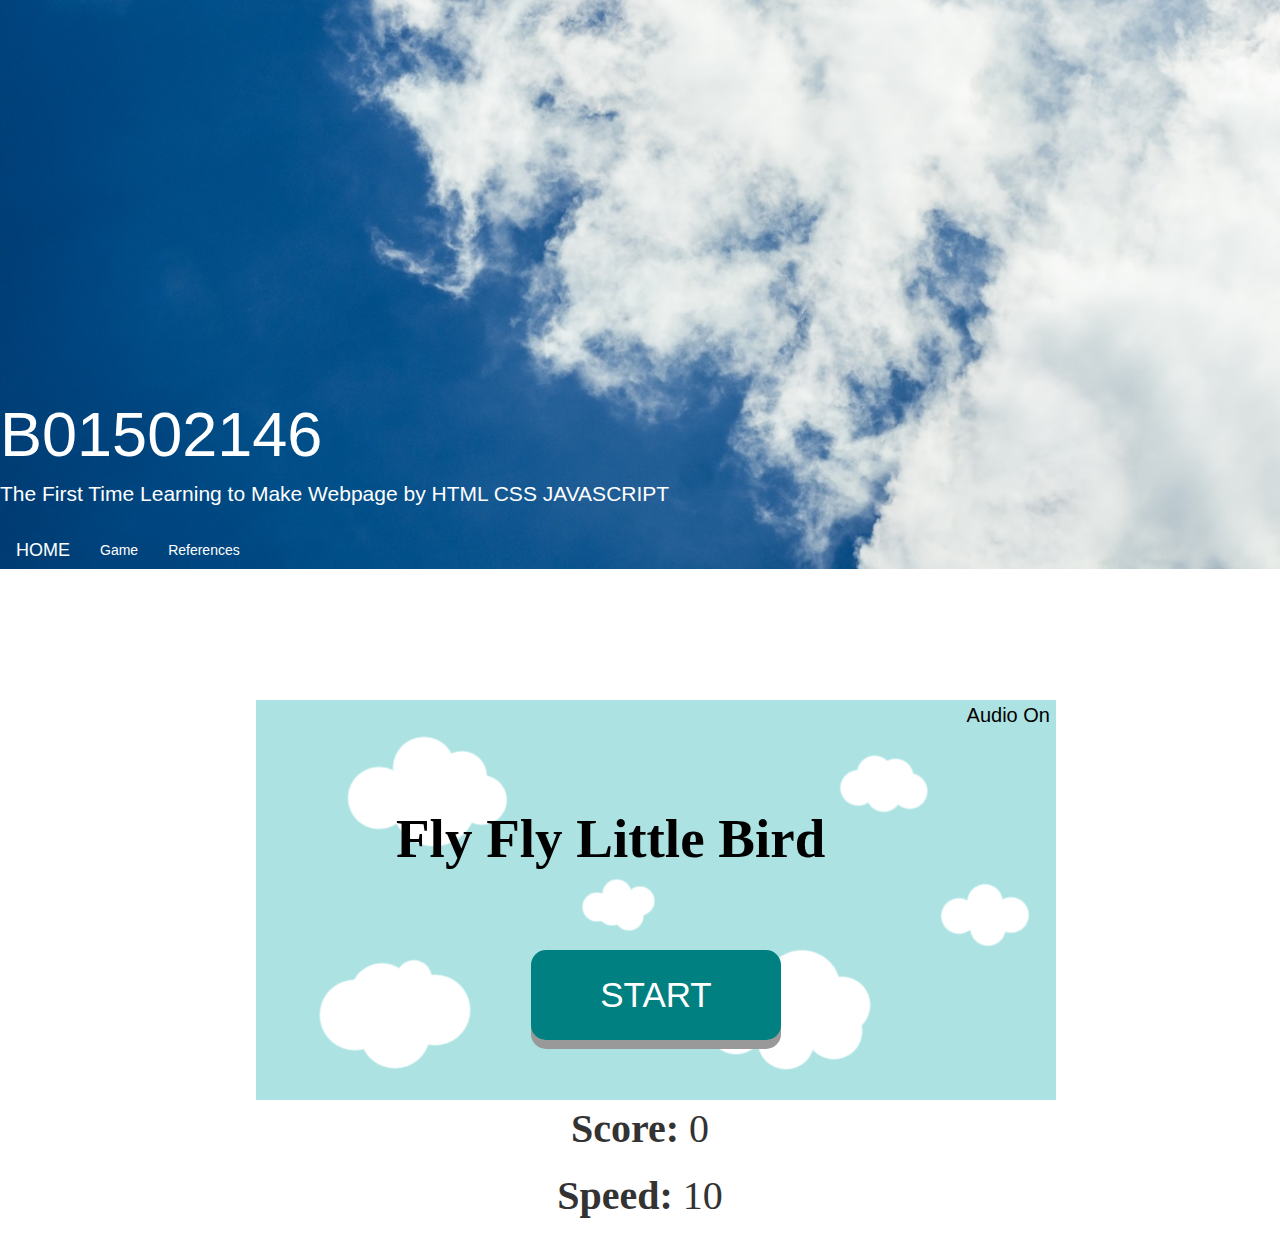
==== Game.html @ 304075ea "Add files via upload" ====
<!DOCTYPE html>
<html lang="en">

<head>
    <meta charset="UTF-8">
    <meta name="viewport" content="width=device-width, initial-scale=1">
    <link rel="stylesheet" type="text/css" href="css/bootstrap.css" media="screen">
    <link rel="stylesheet" type="text/css" href="css/pagetheme.css" media="screen">
    <link rel="stylesheet" type="text/css" href="css/gameinterface.css" media="screen">
    <title>Fly Fly Little Bird</title>
</head>

<body>
    <!--jumbotron-->
    <div class="jumbotron">
        <h1>B01502146</h1>
        <p>The First Time Learning to Make Webpage by HTML CSS JAVASCRIPT</p>
        <!--navigation bar-->
        <nav class="navbar">
            <div class="container-fluid">
                <div class="navbar-header">
                    <a class="navbar-brand" href="index.html">HOME</a>
                </div>
                <ul class="nav navbar-nav">
                    <li><a href="Game.html">Game</a></li>
                    <li><a href="References.html">References</a></li>
                </ul>
            </div>
        </nav>
    </div>
    <!--game part-->
    <div id="window">
        <div id="block1" class="block"></div>
        <div id="block2" class="block"></div>
        <div id="bird"></div>
        <div id="endBlock" class="transparentBG">GAME OVER</div>
        <br>
        <button class="button" id="rstrt_btn">RESTART</button>
        <div id="name">Fly Fly Little Bird</div>
        <br>
        <button id="bgmCtrl">Audio <span id="ONorOFF">On</span></button>
        <br>
        <button class ="button" id="start_btn">START</button>       
    </div>
    <div id="scoreDiv">
        <p><b>Score: </b><span id="score">0</span></p>
        <p><b>Speed: </b><span id="speed">10</span></p>
    </div>
    <!--jQuery plugins and gameFunction js-->
    <script type="text/javascript" src="javascript/jquery-1.12.4.min.js"></script>
    <script type="text/javascript" src="javascript/gameFunction.js"></script>
    <!--audio files-->
    <audio autoplay loop id="bgm" src="Green Hills shorten.wav"></audio>
    <audio id="fail" src="335906__littlerainyseasons__fail.mp3"></audio>
</body>


</html>
---- css/pagetheme.css ----
body {
    text-align: center;
    width: 100%;
}

.jumbotron {
    height: 600px;
    text-align: left;
    padding-top: 380px;
    margin-bottom: 100px;
    background: url('jumboBG.jpg');
    background-size: contain;
    background-repeat: no-repeat;
    color: white;
}

.navbar-brand, .navbar-nav > li > a {
    color: white;
    height: 50px;
}

.navbar-brand:hover, .navbar-nav > li > a:hover,
.navbar-nav > li > a:focus {
    color: white;
    background: transparent;
    border-bottom: 2px solid aquamarine;
}

.navbar-brand:focus, .navbar-nav > li > a:focus {
  color: navy;
}
---- css/gameinterface.css ----
body {
    width: 100%;
    text-align: center;
}

#window{
    position: relative;
    left: 20%;
    width: 800px;
    height: 400px;
    background: url('sky background.png');
    overflow: hidden;
}

#bird{
    position: absolute;
    background: url('little bird.gif');
    background-repeat: no-repeat;
    background-size: contain;
    height: 60px;
    width: 63.6px;
    top: 20%;
    left: 10%; 
}

.block{
    position: absolute;
    background: green;
    width: 50px;
    height: 130px;
    right: -100px;
}

#block1{
    top: 0px;
}

#block2{
    bottom: 0px;    
}

#scoreDiv{
    font-family: Comic Sans MS;
    font-size: 40px;   
}

.button {
    position: absolute;
    top: 250px;
    left: 275px;
    width: 250px;
    padding: 20px;
    background-color: #008080;
    color: white;
    font-size: 35px;
    border: none;
    cursor: pointer;
    border-radius: 15px;
    box-shadow: 0 9px #999;
}
.button:hover {
    background-color: #015455;
}
.button:active{
    background-color: #015455;
    box-shadow: 0 5px #666;
    transform: translateY(4px);
}

#rstrt_btn{
    display: none;
}
#bgmCtrl{
    position: absolute;
    top: 0px;
    right: 0;
    background-color: transparent;
    color: black;
    font-weight: normal;
    font-size: 20px;
    border: none;
}

#name {
    position: absolute;
    padding: 20px;
    top: 20%;
    left: 15%;   
    color: #000000;
    font-size: 55px;
    font-family: Verdana;
    font-weight: bold;
    border: none;
}

#endBlock{
    position: absolute;
    padding: 20px;
    top: 20%;
    left: 25%;
    color: #000000;
    font-size: 55px;
    font-family: Verdana;
    font-weight: bold;
    border: none;
    display: none;
}
/*給gameover視窗半透明背景顏色*/
.transparentBG{
    background: rgba(100%, 100%, 100%, 0.6);
}
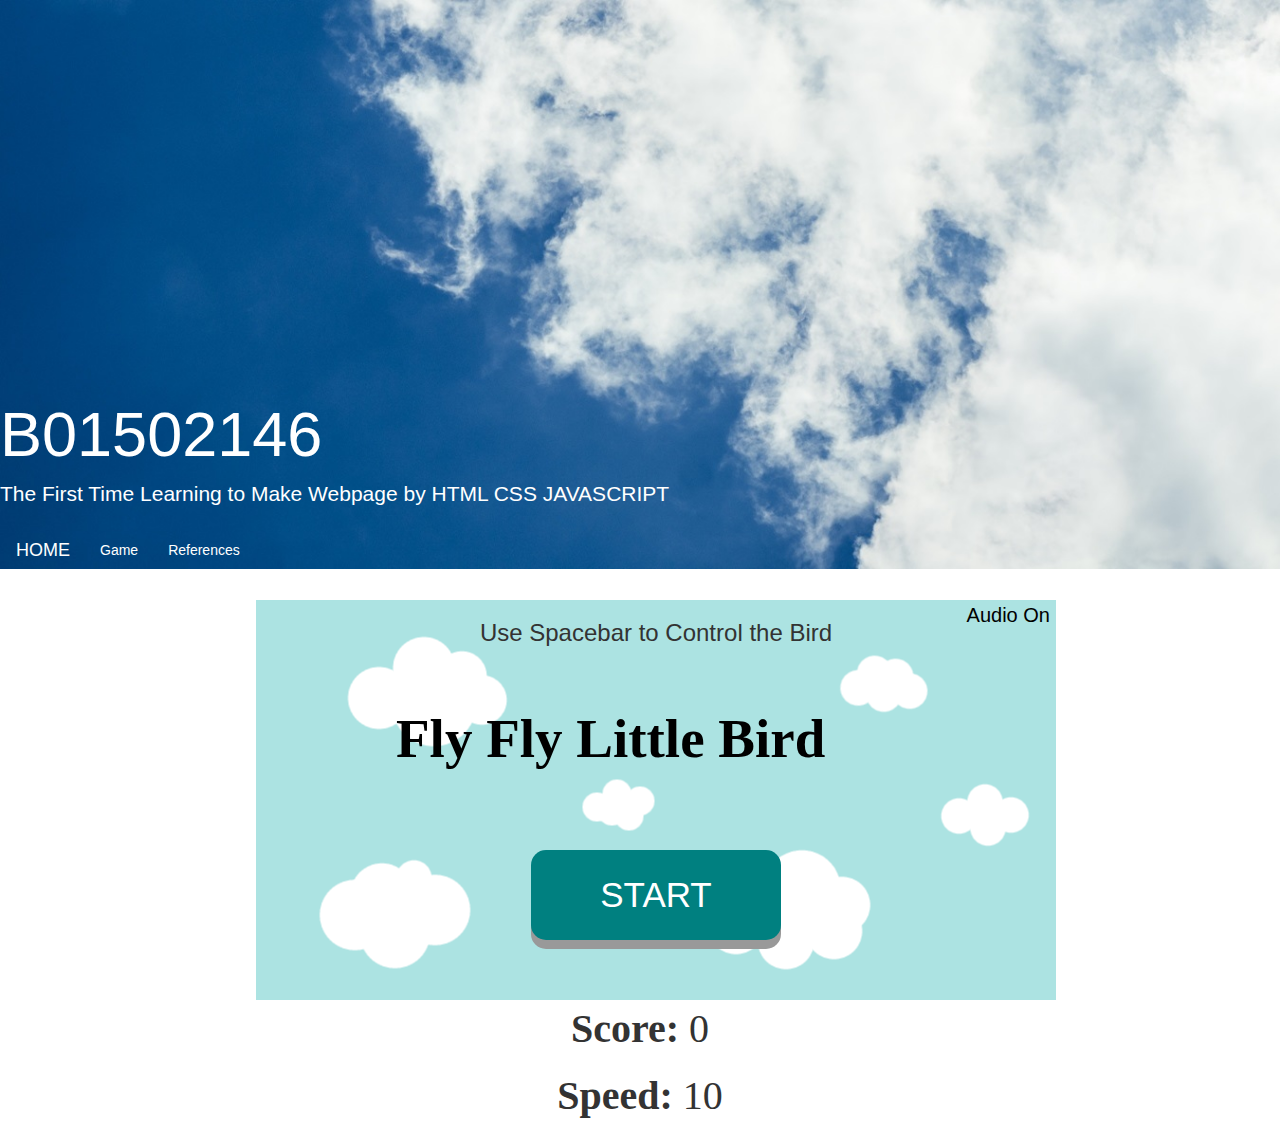
==== commit ac7190d8: "Update Game.html" ====
--- a/Game.html
+++ b/Game.html
@@ -30,6 +30,7 @@
     </div>
     <!--game part-->
     <div id="window">
+        <h3>Use Spacebar to Control the Bird</h3>
         <div id="block1" class="block"></div>
         <div id="block2" class="block"></div>
         <div id="bird"></div>
@@ -55,4 +56,4 @@
 </body>
 
 
-</html>+</html>
--- a/css/pagetheme.css
+++ b/css/pagetheme.css
@@ -12,6 +12,7 @@
     background-size: contain;
     background-repeat: no-repeat;
     color: white;
+    margin-bottom: 0px;
 }
 
 .navbar-brand, .navbar-nav > li > a {
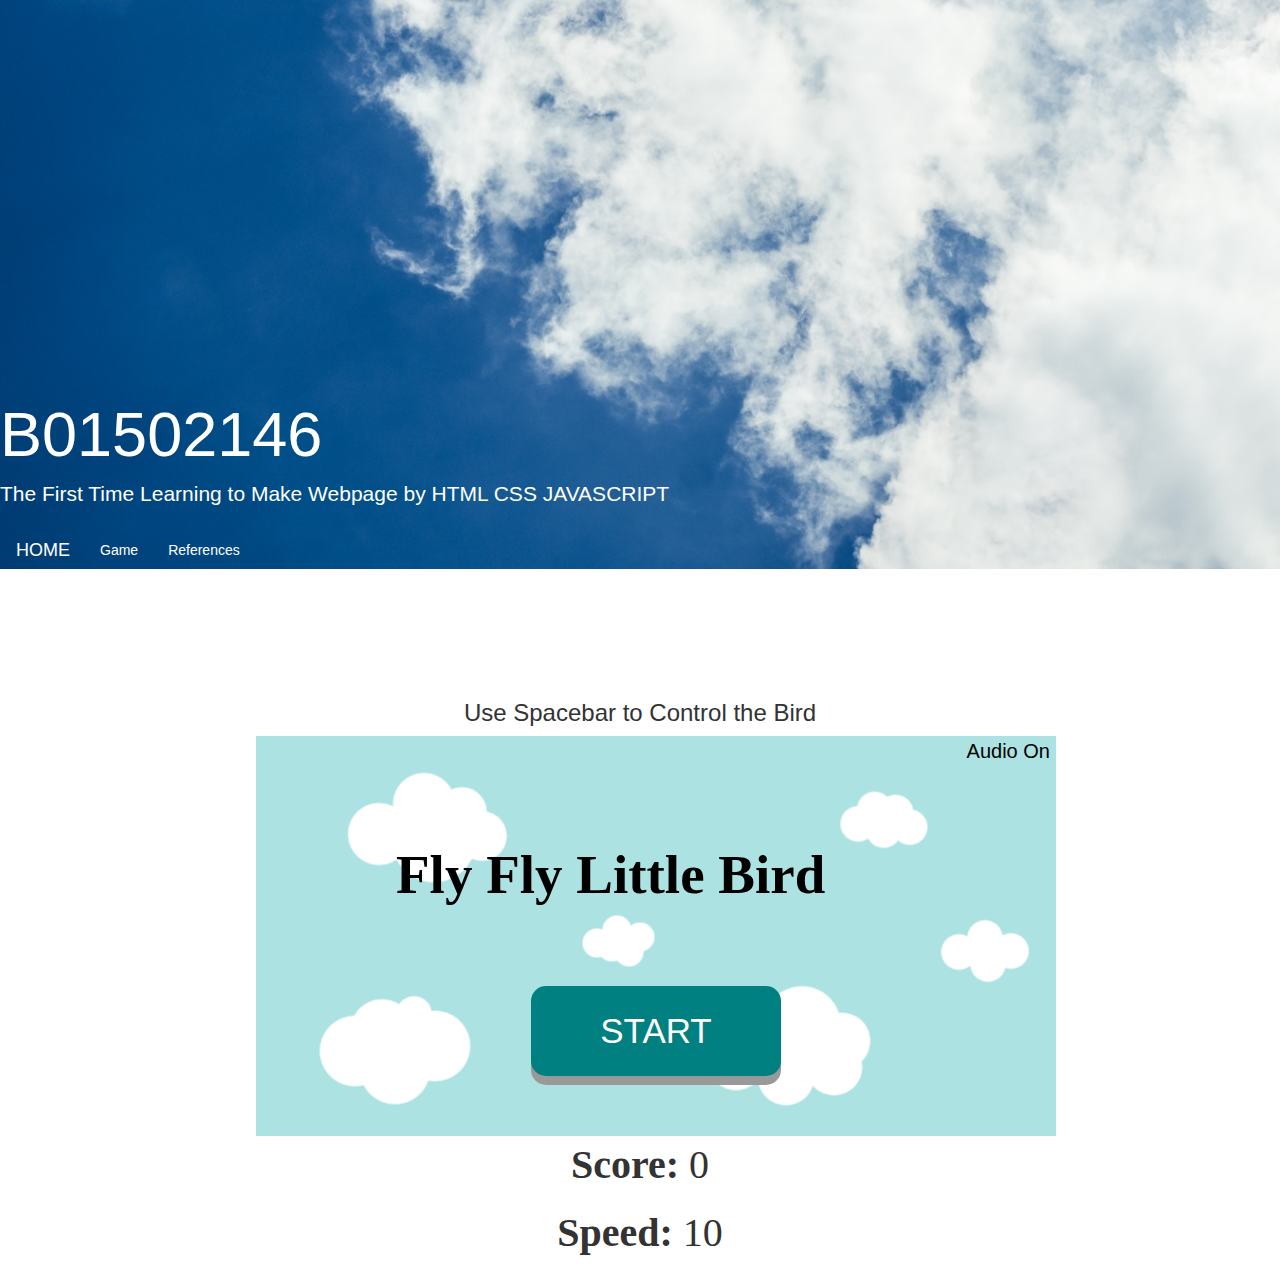
==== commit 81979be8: "Update Game.html" ====
--- a/Game.html
+++ b/Game.html
@@ -28,9 +28,9 @@
             </div>
         </nav>
     </div>
+    <h3>Use Spacebar to Control the Bird</h3>
     <!--game part-->
     <div id="window">
-        <h3>Use Spacebar to Control the Bird</h3>
         <div id="block1" class="block"></div>
         <div id="block2" class="block"></div>
         <div id="bird"></div>
--- a/css/pagetheme.css
+++ b/css/pagetheme.css
@@ -12,7 +12,7 @@
     background-size: contain;
     background-repeat: no-repeat;
     color: white;
-    margin-bottom: 0px;
+    margin-bottom: 100px;
 }
 
 .navbar-brand, .navbar-nav > li > a {
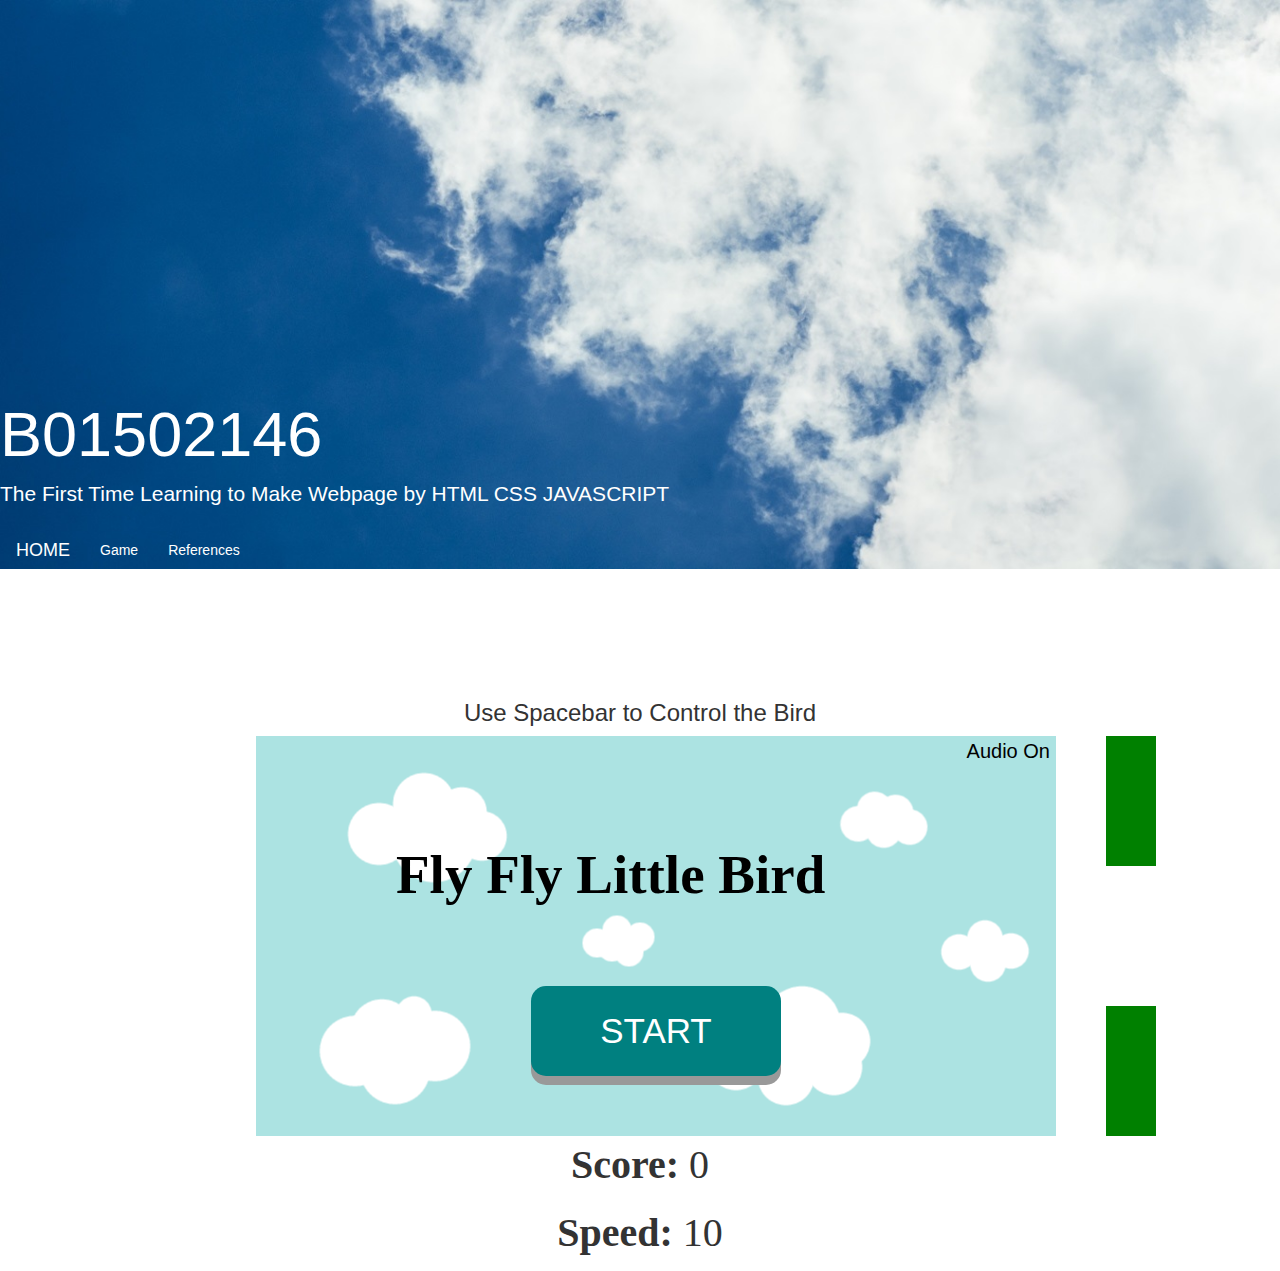
==== commit 8e370da9: "Update Game.html" ====
--- a/Game.html
+++ b/Game.html
@@ -31,13 +31,13 @@
     <h3>Use Spacebar to Control the Bird</h3>
     <!--game part-->
     <div id="window">
+        <div id="name">Fly Fly Little Bird</div>
         <div id="block1" class="block"></div>
         <div id="block2" class="block"></div>
         <div id="bird"></div>
         <div id="endBlock" class="transparentBG">GAME OVER</div>
         <br>
         <button class="button" id="rstrt_btn">RESTART</button>
-        <div id="name">Fly Fly Little Bird</div>
         <br>
         <button id="bgmCtrl">Audio <span id="ONorOFF">On</span></button>
         <br>
--- a/css/gameinterface.css
+++ b/css/gameinterface.css
@@ -9,7 +9,7 @@
     width: 800px;
     height: 400px;
     background: url('sky background.png');
-    overflow: hidden;
+    /*overflow: hidden;*/
 }
 
 #bird{
@@ -19,8 +19,8 @@
     background-size: contain;
     height: 60px;
     width: 63.6px;
-    top: 20%;
-    left: 10%; 
+    top: 150px;
+    left: 150px; 
 }
 
 .block{
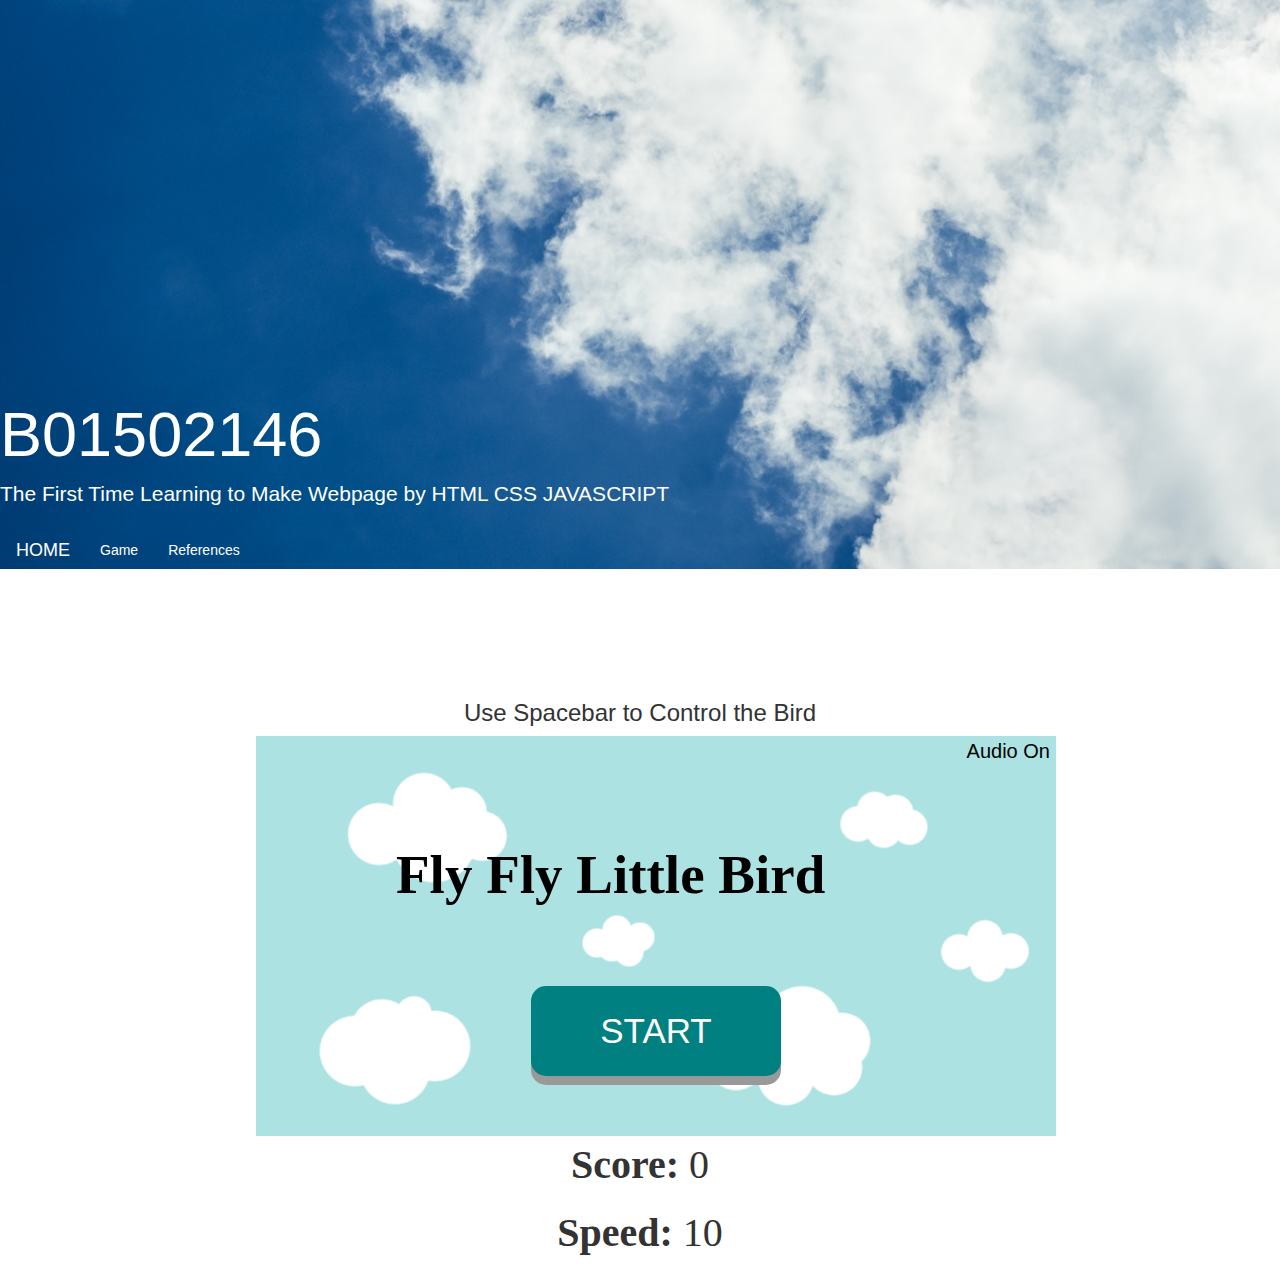
==== commit fb45a81f: "Update Game.html" ====
--- a/Game.html
+++ b/Game.html
@@ -31,10 +31,10 @@
     <h3>Use Spacebar to Control the Bird</h3>
     <!--game part-->
     <div id="window">
+        <div id="bird"></div>
         <div id="name">Fly Fly Little Bird</div>
         <div id="block1" class="block"></div>
         <div id="block2" class="block"></div>
-        <div id="bird"></div>
         <div id="endBlock" class="transparentBG">GAME OVER</div>
         <br>
         <button class="button" id="rstrt_btn">RESTART</button>
--- a/css/gameinterface.css
+++ b/css/gameinterface.css
@@ -9,7 +9,7 @@
     width: 800px;
     height: 400px;
     background: url('sky background.png');
-    /*overflow: hidden;*/
+    overflow: hidden;
 }
 
 #bird{
@@ -19,8 +19,8 @@
     background-size: contain;
     height: 60px;
     width: 63.6px;
-    top: 150px;
-    left: 150px; 
+    top: 20%;
+    left: 15%; 
 }
 
 .block{
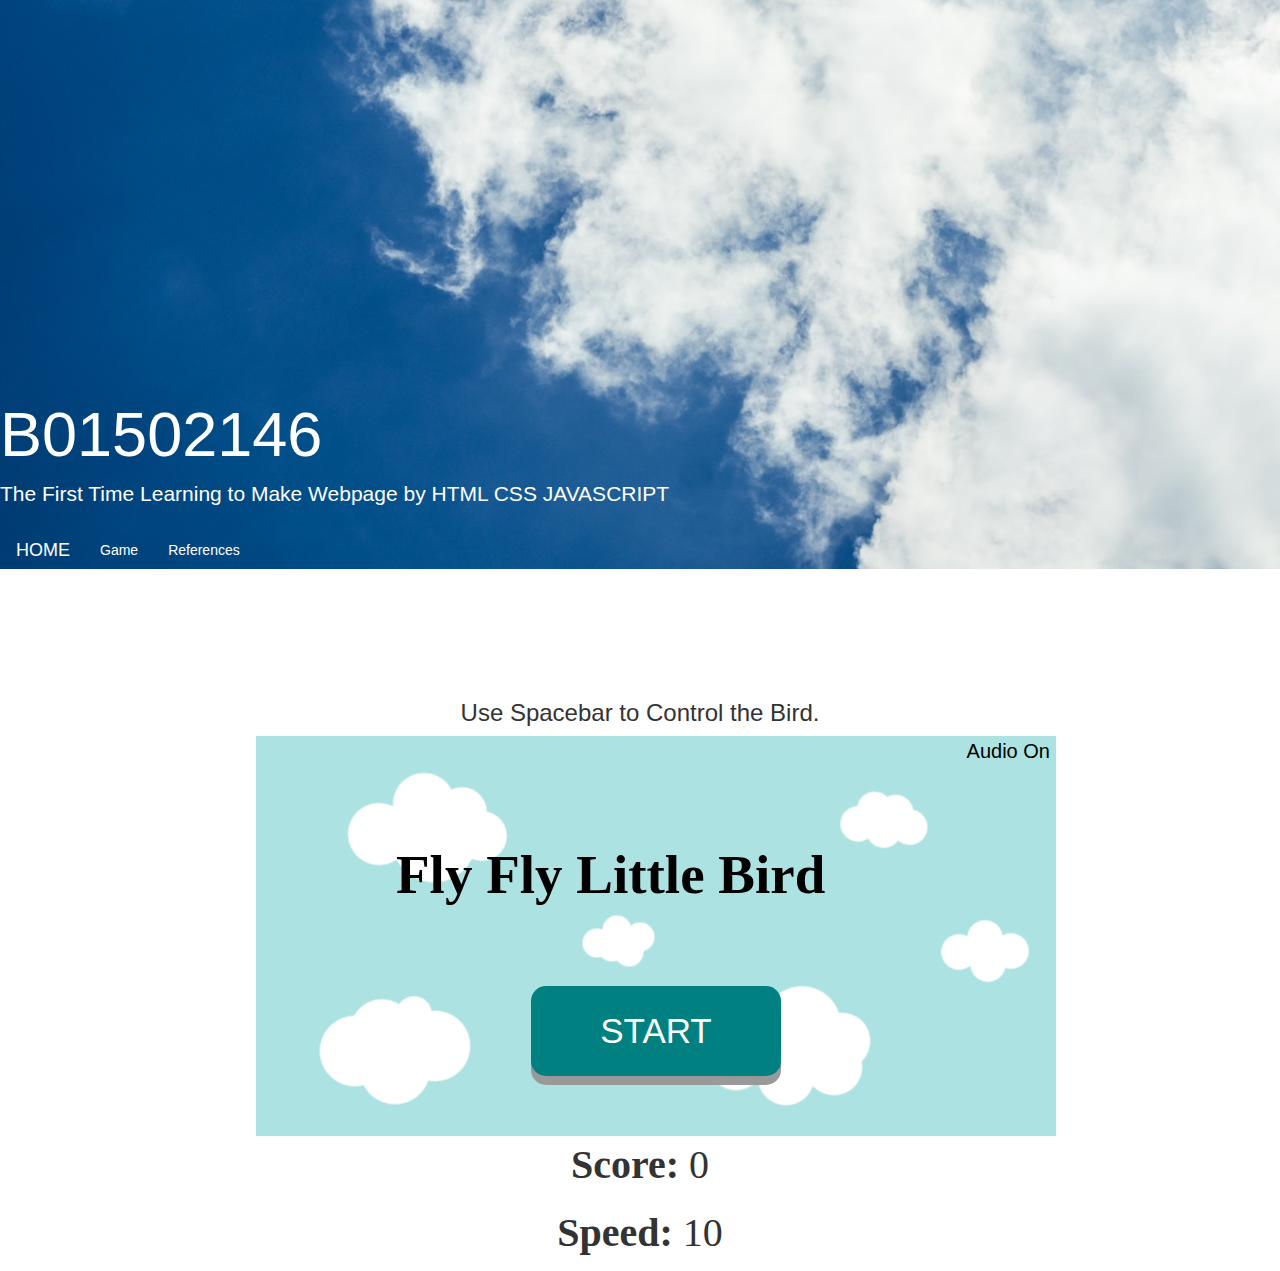
==== commit c64cc418: "Update Game.html" ====
--- a/Game.html
+++ b/Game.html
@@ -28,7 +28,7 @@
             </div>
         </nav>
     </div>
-    <h3>Use Spacebar to Control the Bird</h3>
+    <h3>Use Spacebar to Control the Bird.</h3>
     <!--game part-->
     <div id="window">
         <div id="bird"></div>
